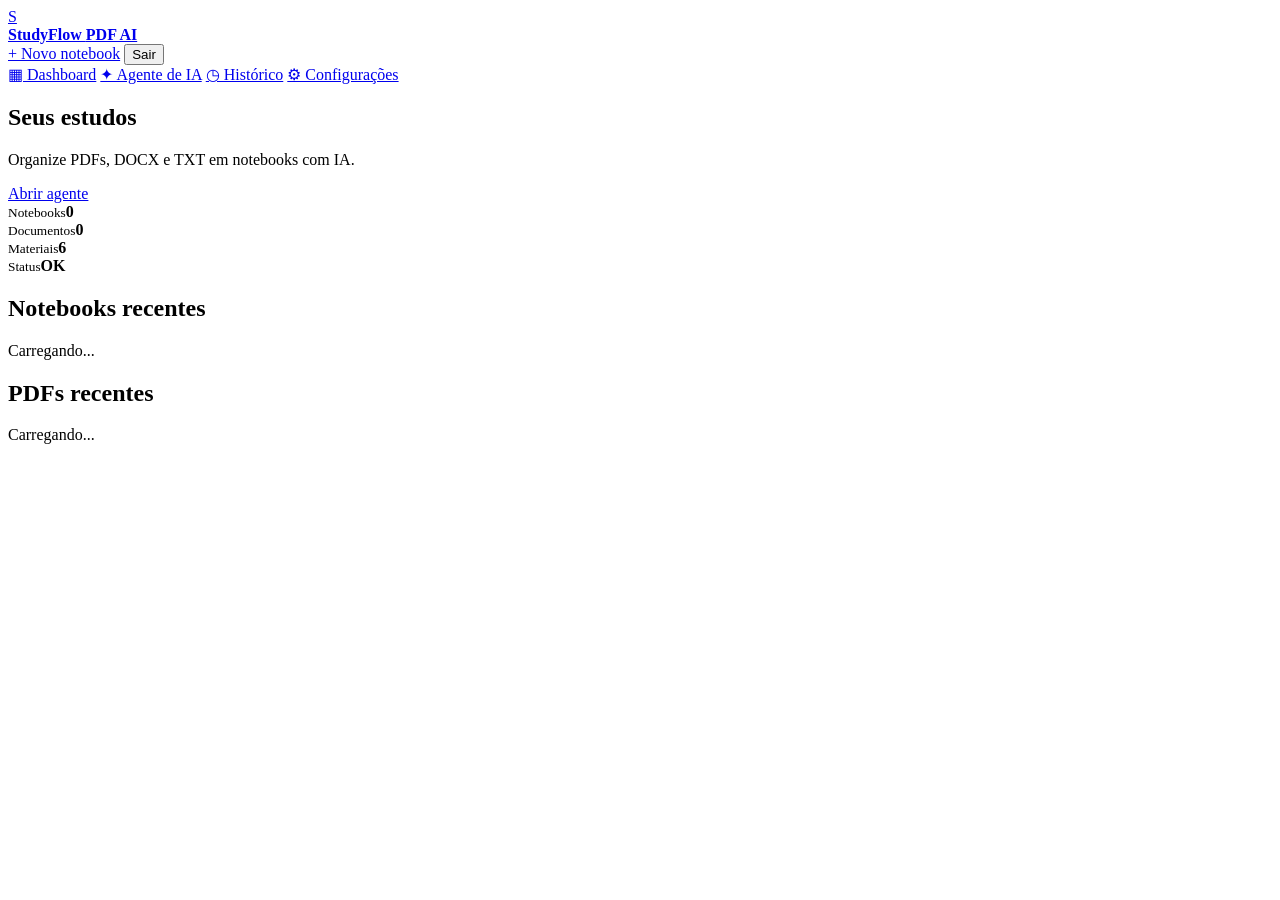
==== backend/templates/dashboard.html @ 5243abb0 "iniciando o projeto studyflow" ====
<!DOCTYPE html>
<html lang="pt-BR">
<head>
  <meta charset="UTF-8" />
  <meta name="viewport" content="width=device-width, initial-scale=1.0" />
  <title>Dashboard - StudyFlow PDF AI</title>
  <link rel="stylesheet" href="/static/css/global.css" />
  <link rel="stylesheet" href="/static/css/dashboard.css" />
</head>
<body>
  <header class="topbar">
    <a class="brand" href="/"><div class="logo">S</div><strong>StudyFlow <span>PDF AI</span></strong></a>
    <div class="top-actions">
      <a class="btn ghost" href="/notebook">+ Novo notebook</a>
      <button id="logoutBtn" class="btn danger" type="button">Sair</button>
    </div>
  </header>
  <main class="page-shell dashboard">
    <aside class="nav-panel card">
      <a class="nav-link active" href="/dashboard">▦ Dashboard</a>
      <a class="nav-link" href="/notebook">✦ Agente de IA</a>
      <a class="nav-link" href="/history">◷ Histórico</a>
      <a class="nav-link" href="/settings">⚙ Configurações</a>
    </aside>
    <section class="dash-main">
      <div class="dash-head card">
        <div><h1>Seus estudos</h1><p>Organize PDFs, DOCX e TXT em notebooks com IA.</p></div>
        <a class="btn primary" href="/notebook">Abrir agente</a>
      </div>
      <div class="stats">
        <div class="stat card"><small>Notebooks</small><strong id="statNotebooks">0</strong></div>
        <div class="stat card"><small>Documentos</small><strong id="statDocs">0</strong></div>
        <div class="stat card"><small>Materiais</small><strong>6</strong></div>
        <div class="stat card"><small>Status</small><strong>OK</strong></div>
      </div>
      <div class="content-grid">
        <div class="section card"><h2>Notebooks recentes</h2><div id="dashNotebookList" class="empty">Carregando...</div></div>
        <div class="section card"><h2>PDFs recentes</h2><div id="dashDocumentList" class="empty">Carregando...</div></div>
      </div>
    </section>
  </main>
  <script src="/static/js/api.js"></script>
  <script src="/static/js/dashboard.js"></script>
</body>
</html>
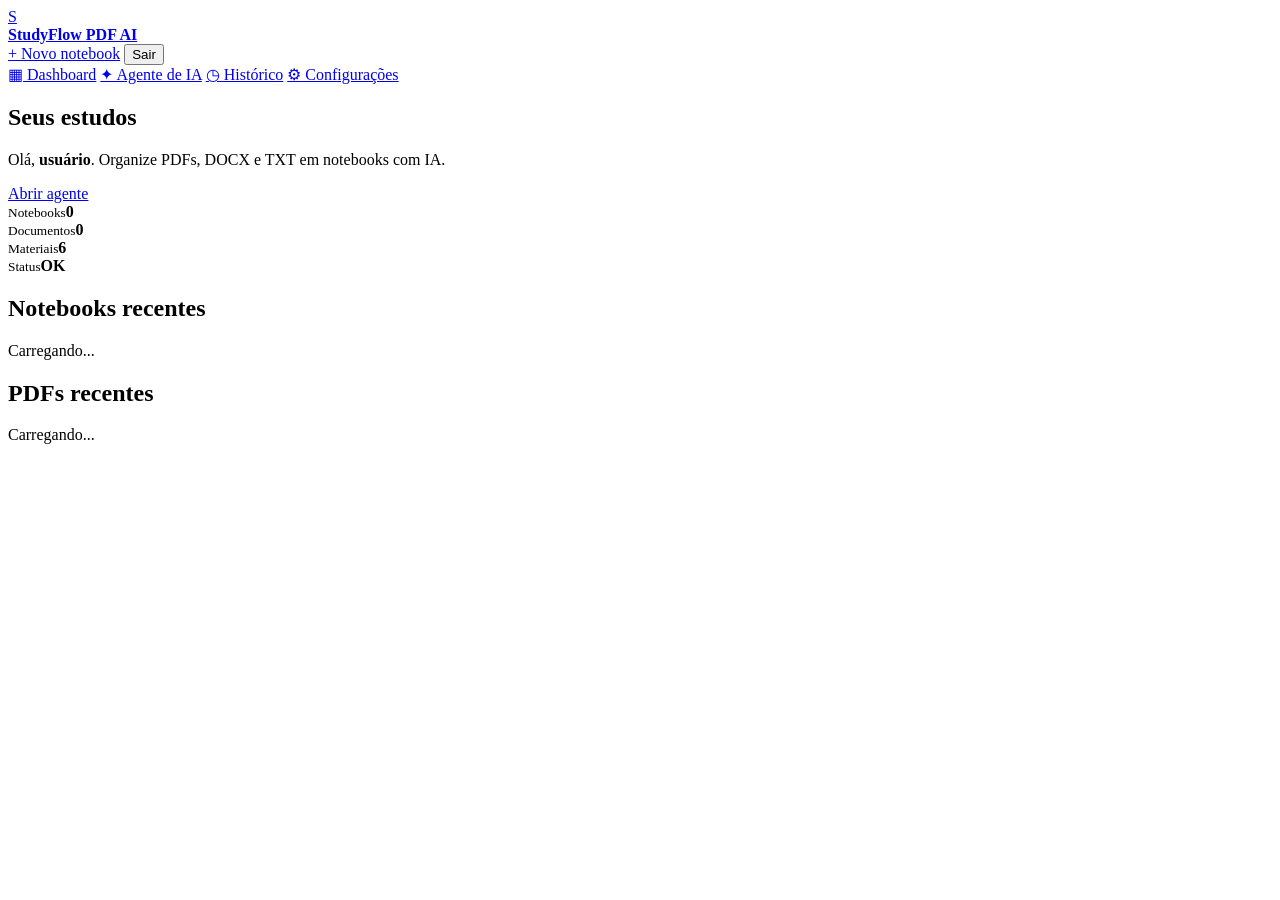
==== commit 580ca404: "adicionando  autenticação e usuario-upload isolação" ====
--- a/backend/templates/dashboard.html
+++ b/backend/templates/dashboard.html
@@ -24,7 +24,7 @@
     </aside>
     <section class="dash-main">
       <div class="dash-head card">
-        <div><h1>Seus estudos</h1><p>Organize PDFs, DOCX e TXT em notebooks com IA.</p></div>
+        <div><h1>Seus estudos</h1><p>Olá, <strong data-user-name>usuário</strong>. Organize PDFs, DOCX e TXT em notebooks com IA.</p></div>
         <a class="btn primary" href="/notebook">Abrir agente</a>
       </div>
       <div class="stats">
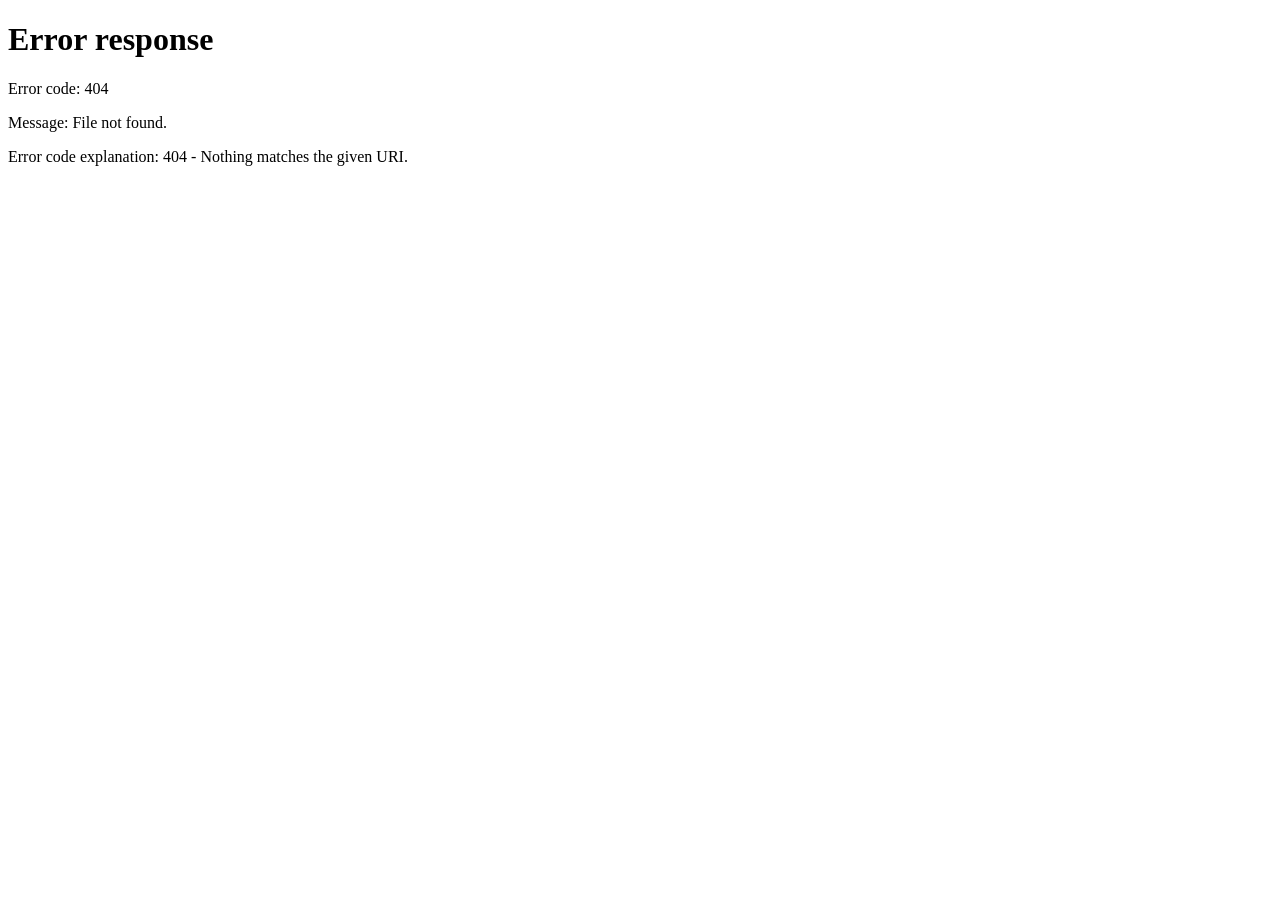
==== commit 84c97efe: "Build 10 bug fix, e build feita para corrigir e lançar para um deploy" ====
--- a/backend/templates/dashboard.html
+++ b/backend/templates/dashboard.html
@@ -4,8 +4,13 @@
   <meta charset="UTF-8" />
   <meta name="viewport" content="width=device-width, initial-scale=1.0" />
   <title>Dashboard - StudyFlow PDF AI</title>
-  <link rel="stylesheet" href="/static/css/global.css" />
-  <link rel="stylesheet" href="/static/css/dashboard.css" />
+  <link rel="stylesheet" href="/static/css/global.css?v=1.0.0" />
+  <link rel="stylesheet" href="/static/css/dashboard.css?v=1.0.0" />
+  <script>
+    if (!localStorage.getItem('studyflow_token')) {
+      window.location.replace('/login');
+    }
+  </script>
 </head>
 <body>
   <header class="topbar">
@@ -39,7 +44,7 @@
       </div>
     </section>
   </main>
-  <script src="/static/js/api.js"></script>
-  <script src="/static/js/dashboard.js"></script>
+  <script src="/static/js/api.js?v=1.0.0"></script>
+  <script src="/static/js/dashboard.js?v=1.0.0"></script>
 </body>
 </html>
